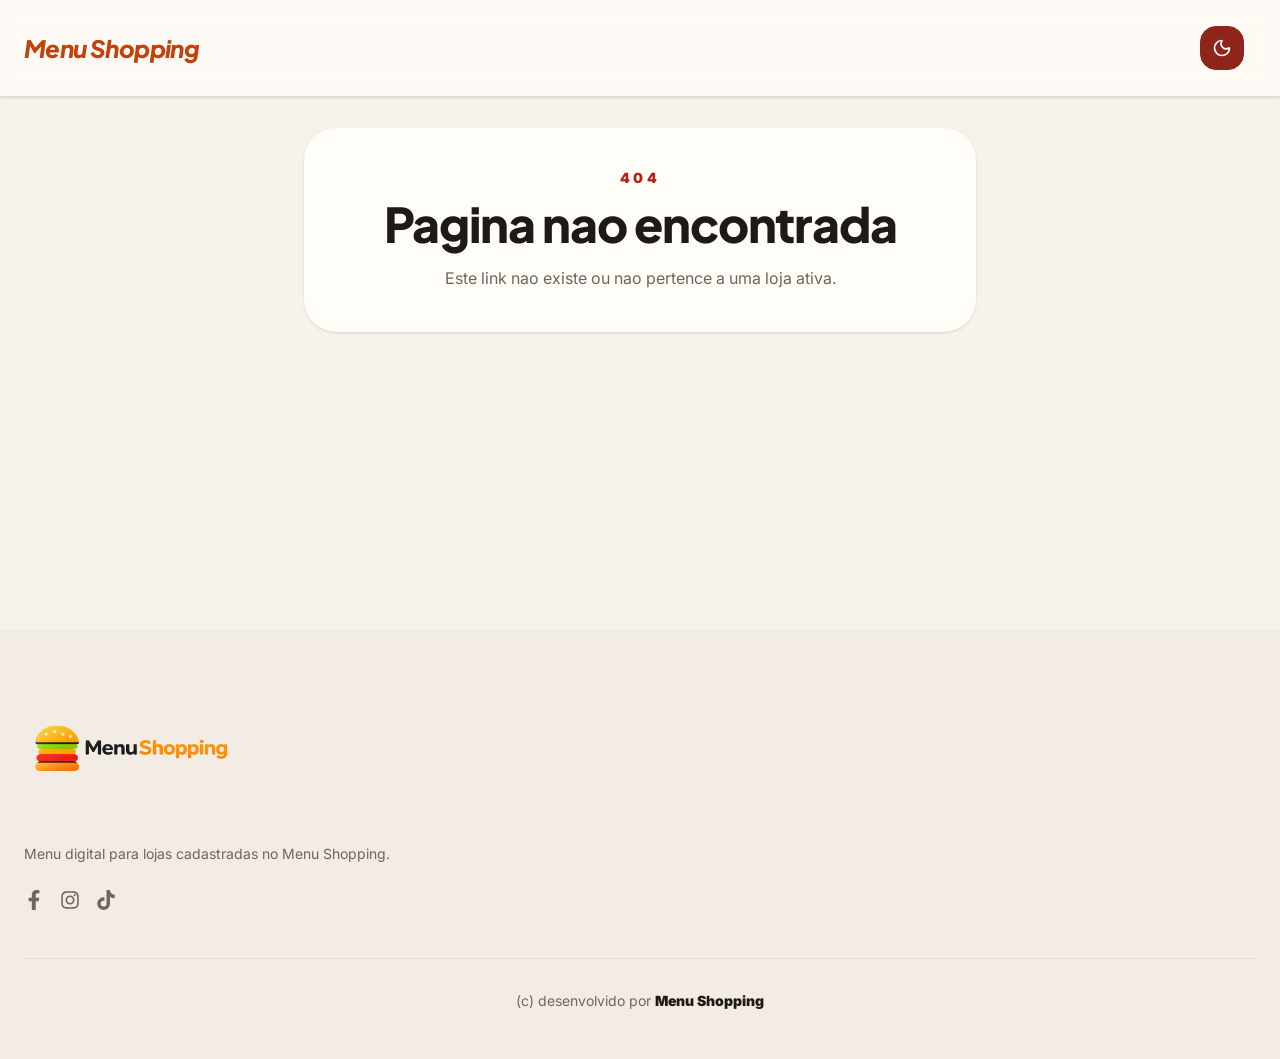
==== index.html @ b2a93c75 "deploy: Ariza25/menu-shopping@7a93aa50b7c357616f4d1ebd5058aa1a96a2f54d" ====
<!doctype html>
<html lang="pt-BR">
  <head>
    <meta charset="UTF-8" />
    <meta name="viewport" content="width=device-width, initial-scale=1.0" />
    <link rel="icon" type="image/svg+xml" href="/favicon.svg" />
    <link rel="preconnect" href="https://fonts.googleapis.com" />
    <link rel="preconnect" href="https://fonts.gstatic.com" crossorigin />
    <link
      href="https://fonts.googleapis.com/css2?family=Inter:wght@400;500;600&family=Material+Symbols+Outlined:wght,FILL@100..700,0..1&family=Plus+Jakarta+Sans:wght@400;600;700;800&display=swap"
      rel="stylesheet"
    />
    <title>Menu Shopping</title>
    <script type="module" crossorigin src="/assets/index-BsAYdXa0.js"></script>
    <link rel="stylesheet" crossorigin href="/assets/index-B5_XSdYh.css">
  </head>
  <body>
    <div id="root"></div>
  </body>
  </html>
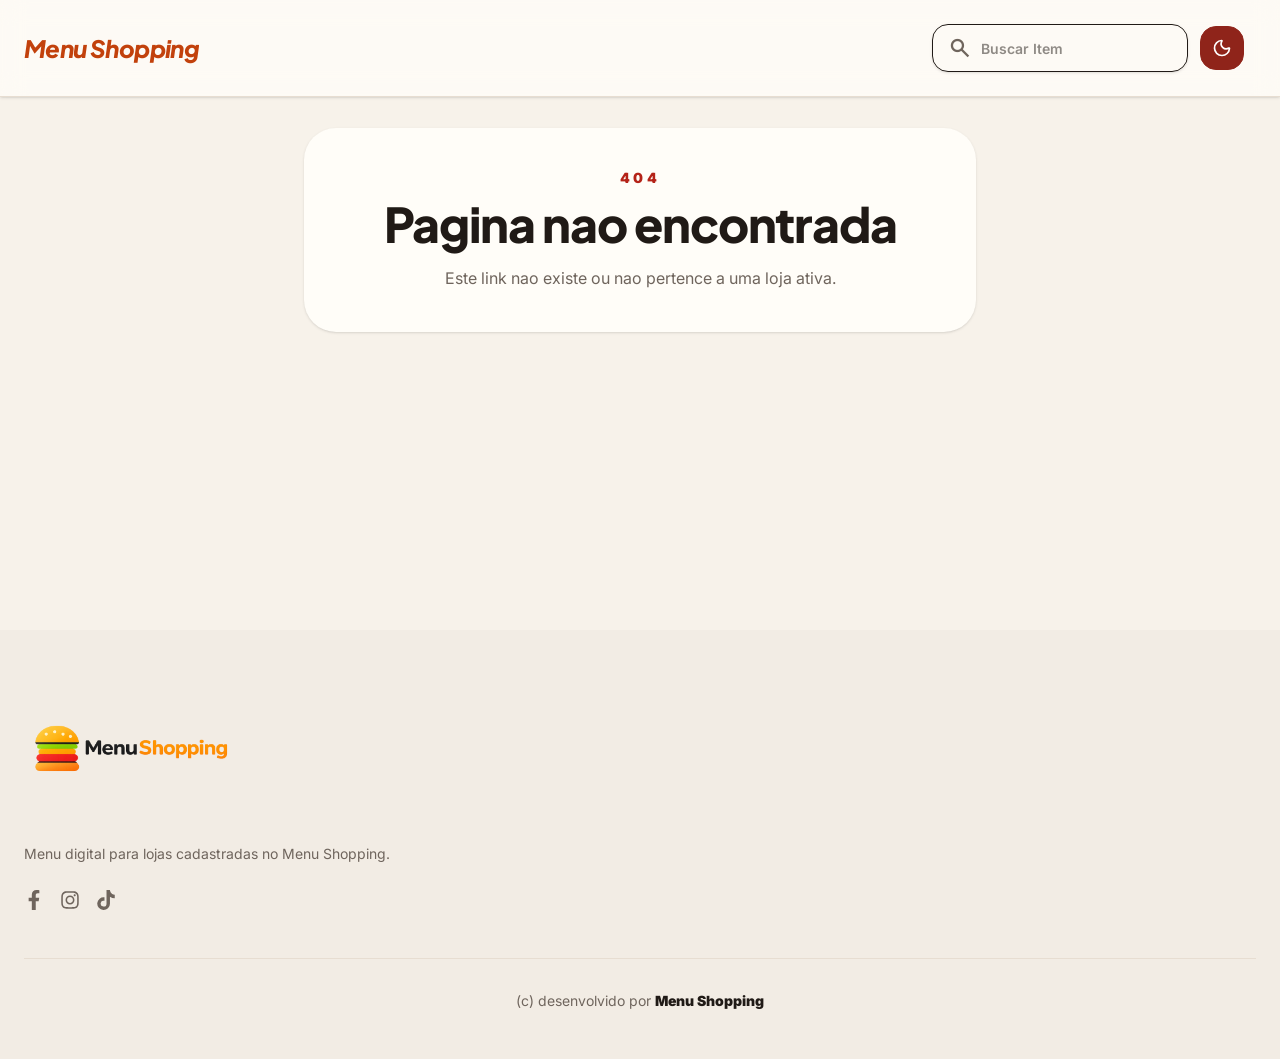
==== commit 054347ac: "deploy: Ariza25/menu-shopping@4c2bdfc3e88787bf367dab1415ed7a193fe93b8f" ====
--- a/index.html
+++ b/index.html
@@ -11,8 +11,8 @@
       rel="stylesheet"
     />
     <title>Menu Shopping</title>
-    <script type="module" crossorigin src="/assets/index-BsAYdXa0.js"></script>
-    <link rel="stylesheet" crossorigin href="/assets/index-B5_XSdYh.css">
+    <script type="module" crossorigin src="/assets/index-B_CDe6Do.js"></script>
+    <link rel="stylesheet" crossorigin href="/assets/index-Bc87jjla.css">
   </head>
   <body>
     <div id="root"></div>
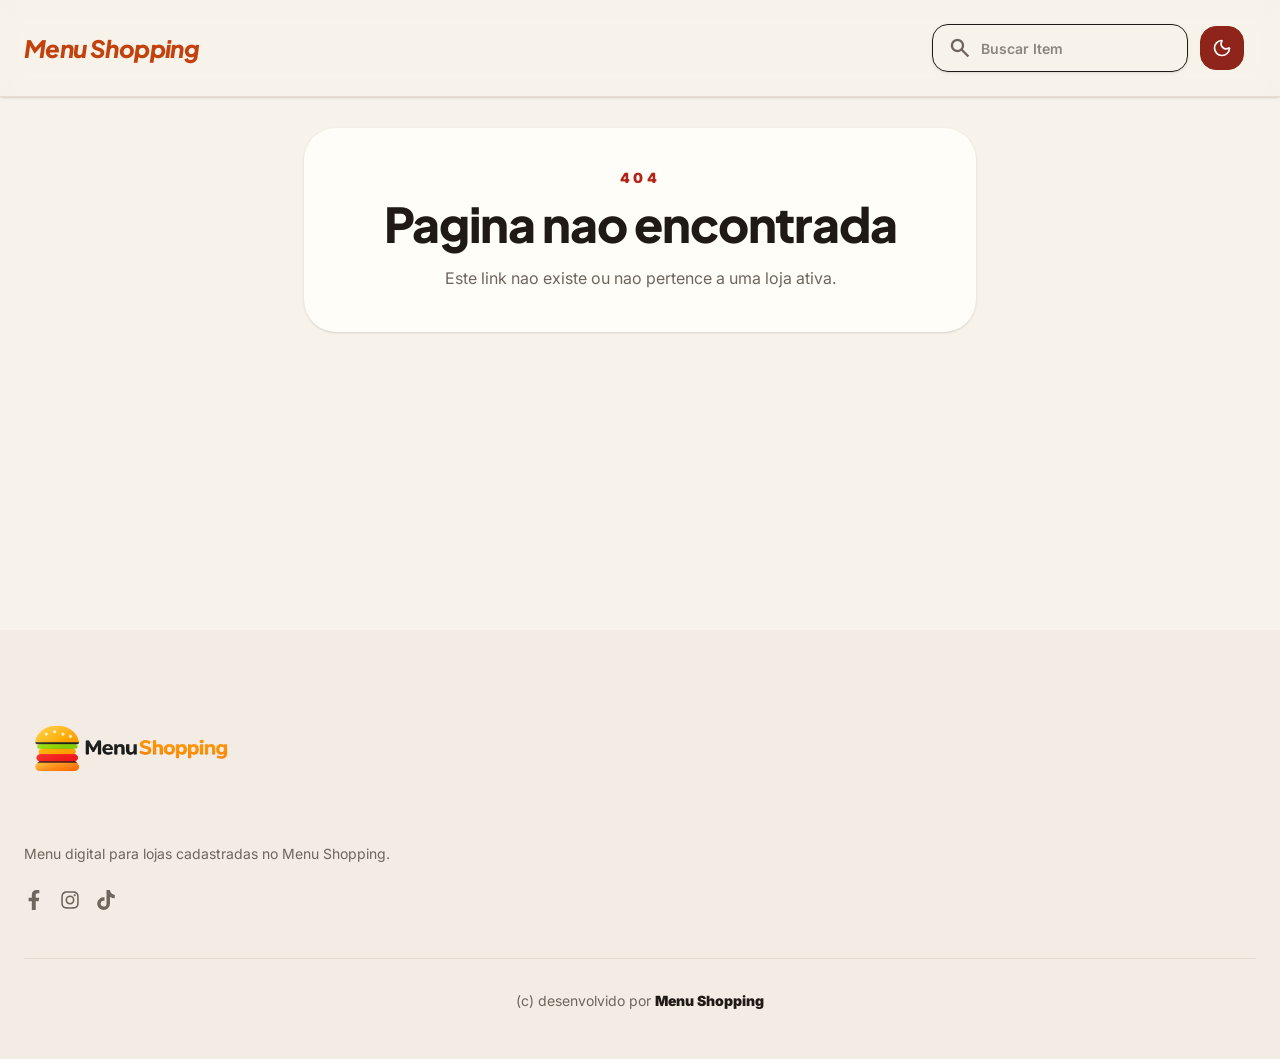
==== commit fe482662: "deploy: Ariza25/menu-shopping@95316de3d62e518ade342dc8817f3c33d6393e30" ====
--- a/index.html
+++ b/index.html
@@ -11,8 +11,8 @@
       rel="stylesheet"
     />
     <title>Menu Shopping</title>
-    <script type="module" crossorigin src="/assets/index-B_CDe6Do.js"></script>
-    <link rel="stylesheet" crossorigin href="/assets/index-Bc87jjla.css">
+    <script type="module" crossorigin src="/assets/index-3-6tO0AY.js"></script>
+    <link rel="stylesheet" crossorigin href="/assets/index-DG3S0A61.css">
   </head>
   <body>
     <div id="root"></div>
